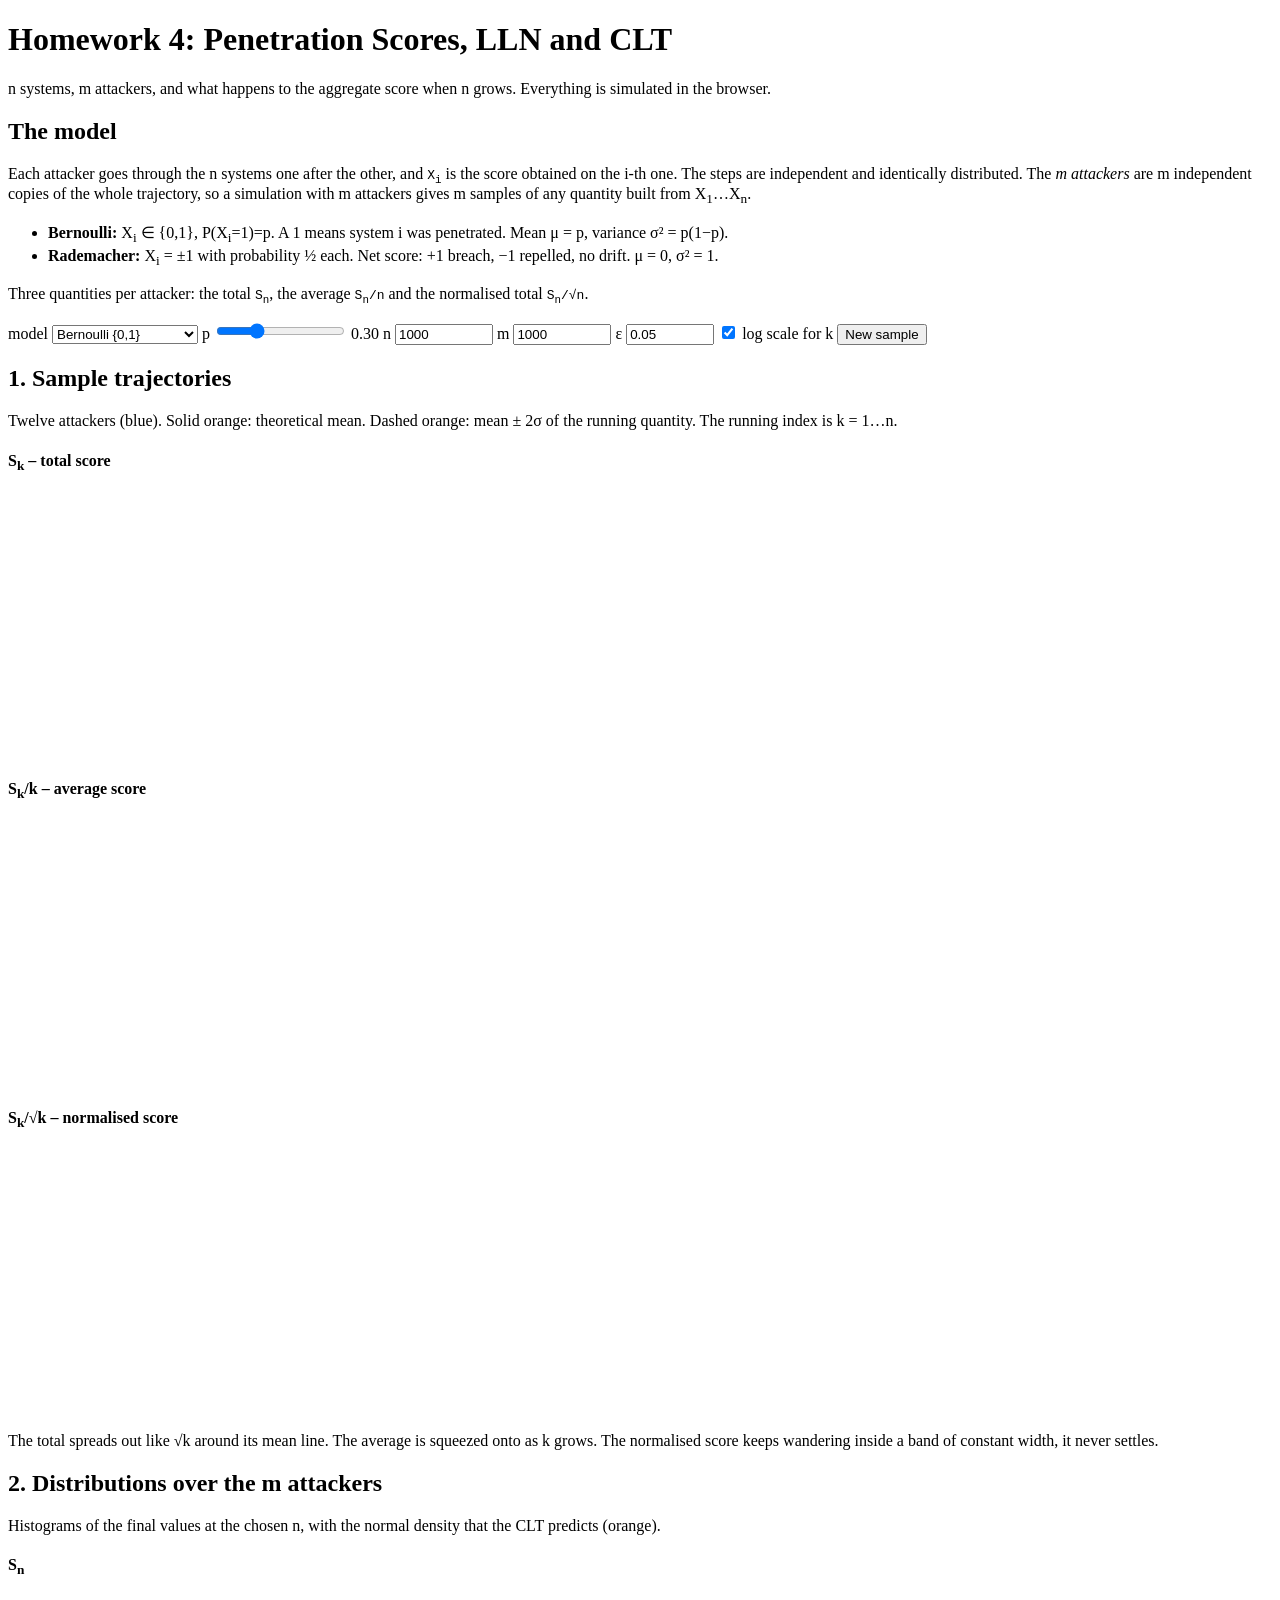
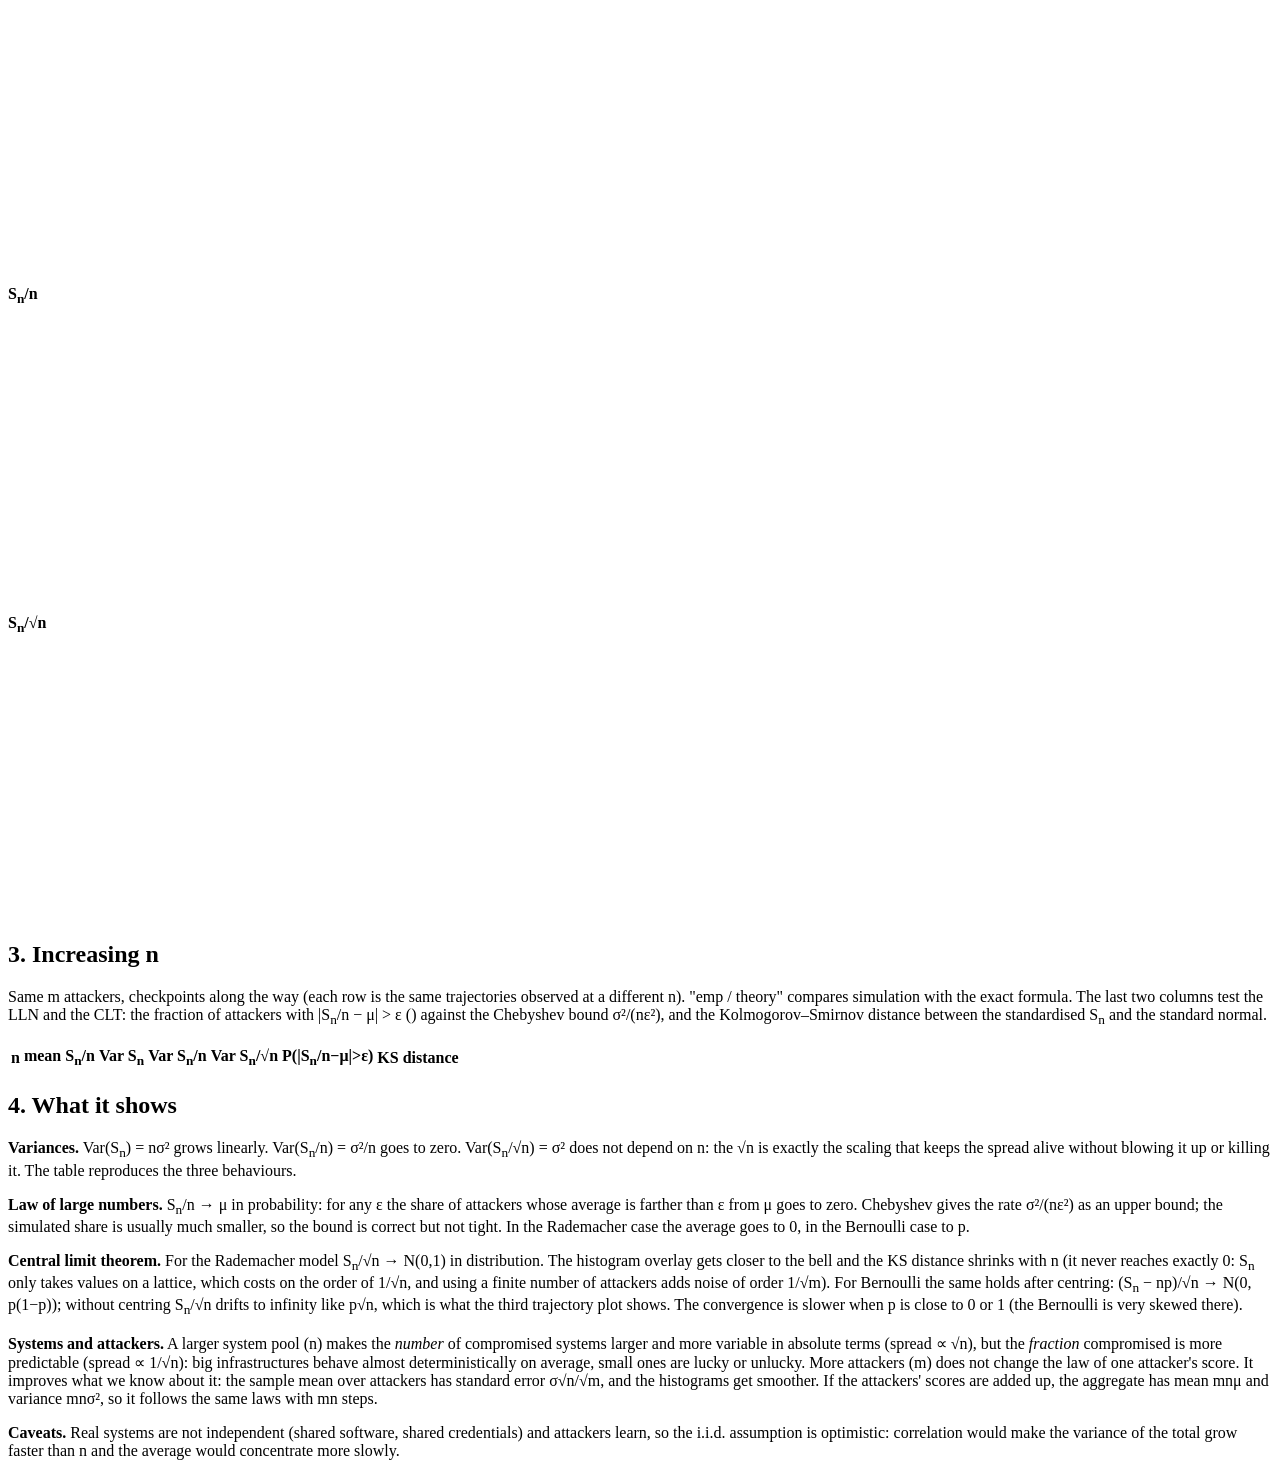
==== homework 3/index.html @ acc9eaaa "Create index.html" ====
<!DOCTYPE html>
<html lang="en">
<head>
<meta charset="utf-8">
<meta name="viewport" content="width=device-width, initial-scale=1, viewport-fit=cover">
<title>Homework 4 – Penetration scores: LLN and CLT</title>
<link rel="stylesheet" href="hw4.css?v=4">
</head>
<body>
<main>
<h1>Homework 4: Penetration Scores, LLN and CLT</h1>
<p class="sub">n systems, m attackers, and what happens to the aggregate score when n grows. Everything is simulated in the browser.</p>

<h2>The model</h2>
<p>Each attacker goes through the n systems one after the other, and <code>X<sub>i</sub></code> is the score obtained on the i-th one. The steps are independent and identically distributed. The <em>m attackers</em> are m independent copies of the whole trajectory, so a simulation with m attackers gives m samples of any quantity built from X<sub>1</sub>…X<sub>n</sub>.</p>
<ul>
<li><b>Bernoulli:</b> X<sub>i</sub> ∈ {0,1}, P(X<sub>i</sub>=1)=p. A 1 means system i was penetrated. Mean μ = p, variance σ² = p(1−p).</li>
<li><b>Rademacher:</b> X<sub>i</sub> = ±1 with probability ½ each. Net score: +1 breach, −1 repelled, no drift. μ = 0, σ² = 1.</li>
</ul>
<p>Three quantities per attacker: the total <code>S<sub>n</sub></code>, the average <code>S<sub>n</sub>/n</code> and the normalised total <code>S<sub>n</sub>/√n</code>.</p>

<div class="card ctl">
 <label>model <select id="model"><option value="bern">Bernoulli {0,1}</option><option value="rad">Rademacher {−1,+1}</option></select></label>
 <label>p <input type="range" id="p" min="0.02" max="0.98" step="0.01" value="0.3"> <span id="pv" class="mono">0.30</span></label>
 <label>n <input type="number" id="n" placeholder="systems" value="1000" min="10" max="20000" style="width:90px"></label>
 <label>m <input type="number" id="m" placeholder="attackers" value="1000" min="10" max="5000" style="width:90px"></label>
 <label>ε <input type="number" id="eps" placeholder="tolerance" value="0.05" min="0.01" step="0.01" style="width:80px"></label>
 <label><input type="checkbox" id="logx" checked> log scale for k</label>
 <button class="btn pri" id="go">New sample</button>
</div>

<h2>1. Sample trajectories</h2>
<p>Twelve attackers (blue). Solid orange: theoretical mean. Dashed orange: mean ± 2σ of the running quantity. The running index is k = 1…n.</p>
<div class="panels">
 <div><h4>S<sub>k</sub> – total score</h4><canvas id="c1" width="420" height="260"></canvas></div>
 <div><h4>S<sub>k</sub>/k – average score</h4><canvas id="c2" width="420" height="260"></canvas></div>
 <div><h4>S<sub>k</sub>/√k – normalised score</h4><canvas id="c3" width="420" height="260"></canvas></div>
</div>
<p>The total spreads out like √k around its mean line. The average is squeezed onto <b id="muTxt"></b> as k grows. The normalised score keeps wandering inside a band of constant width, it never settles.</p>

<h2>2. Distributions over the m attackers</h2>
<p>Histograms of the final values at the chosen n, with the normal density that the CLT predicts (orange).</p>
<div class="panels">
 <div><h4>S<sub>n</sub></h4><canvas id="h1" width="420" height="260"></canvas></div>
 <div><h4>S<sub>n</sub>/n</h4><canvas id="h2" width="420" height="260"></canvas></div>
 <div><h4>S<sub>n</sub>/√n</h4><canvas id="h3" width="420" height="260"></canvas></div>
</div>
<p id="sum"></p>

<h2>3. Increasing n</h2>
<p>Same m attackers, checkpoints along the way (each row is the same trajectories observed at a different n). "emp / theory" compares simulation with the exact formula. The last two columns test the LLN and the CLT: the fraction of attackers with |S<sub>n</sub>/n − μ| &gt; ε (<span id="epsTxt"></span>) against the Chebyshev bound σ²/(nε²), and the Kolmogorov–Smirnov distance between the standardised S<sub>n</sub> and the standard normal.</p>
<div class="wide"><table>
<thead><tr><th>n</th><th>mean S<sub>n</sub>/n</th><th>Var S<sub>n</sub></th><th>Var S<sub>n</sub>/n</th><th>Var S<sub>n</sub>/√n</th><th>P(|S<sub>n</sub>/n−μ|&gt;ε)</th><th>KS distance</th></tr></thead>
<tbody id="tab"></tbody></table></div>

<h2>4. What it shows</h2>
<p><b>Variances.</b> Var(S<sub>n</sub>) = nσ² grows linearly. Var(S<sub>n</sub>/n) = σ²/n goes to zero. Var(S<sub>n</sub>/√n) = σ² does not depend on n: the √n is exactly the scaling that keeps the spread alive without blowing it up or killing it. The table reproduces the three behaviours.</p>
<p><b>Law of large numbers.</b> S<sub>n</sub>/n → μ in probability: for any ε the share of attackers whose average is farther than ε from μ goes to zero. Chebyshev gives the rate σ²/(nε²) as an upper bound; the simulated share is usually much smaller, so the bound is correct but not tight. In the Rademacher case the average goes to 0, in the Bernoulli case to p.</p>
<p><b>Central limit theorem.</b> For the Rademacher model S<sub>n</sub>/√n → N(0,1) in distribution. The histogram overlay gets closer to the bell and the KS distance shrinks with n (it never reaches exactly 0: S<sub>n</sub> only takes values on a lattice, which costs on the order of 1/√n, and using a finite number of attackers adds noise of order 1/√m). For Bernoulli the same holds after centring: (S<sub>n</sub> − np)/√n → N(0, p(1−p)); without centring S<sub>n</sub>/√n drifts to infinity like p√n, which is what the third trajectory plot shows. The convergence is slower when p is close to 0 or 1 (the Bernoulli is very skewed there).</p>
<p><b>Systems and attackers.</b> A larger system pool (n) makes the <em>number</em> of compromised systems larger and more variable in absolute terms (spread ∝ √n), but the <em>fraction</em> compromised is more predictable (spread ∝ 1/√n): big infrastructures behave almost deterministically on average, small ones are lucky or unlucky. More attackers (m) does not change the law of one attacker's score. It improves what we know about it: the sample mean over attackers has standard error σ√n/√m, and the histograms get smoother. If the attackers' scores are added up, the aggregate has mean mnμ and variance mnσ², so it follows the same laws with mn steps.</p>
<p><b>Caveats.</b> Real systems are not independent (shared software, shared credentials) and attackers learn, so the i.i.d. assumption is optimistic: correlation would make the variance of the total grow faster than n and the average would concentrate more slowly.</p>
</main>
<script src="hw4.js?v=4"></script>
</body>
</html>
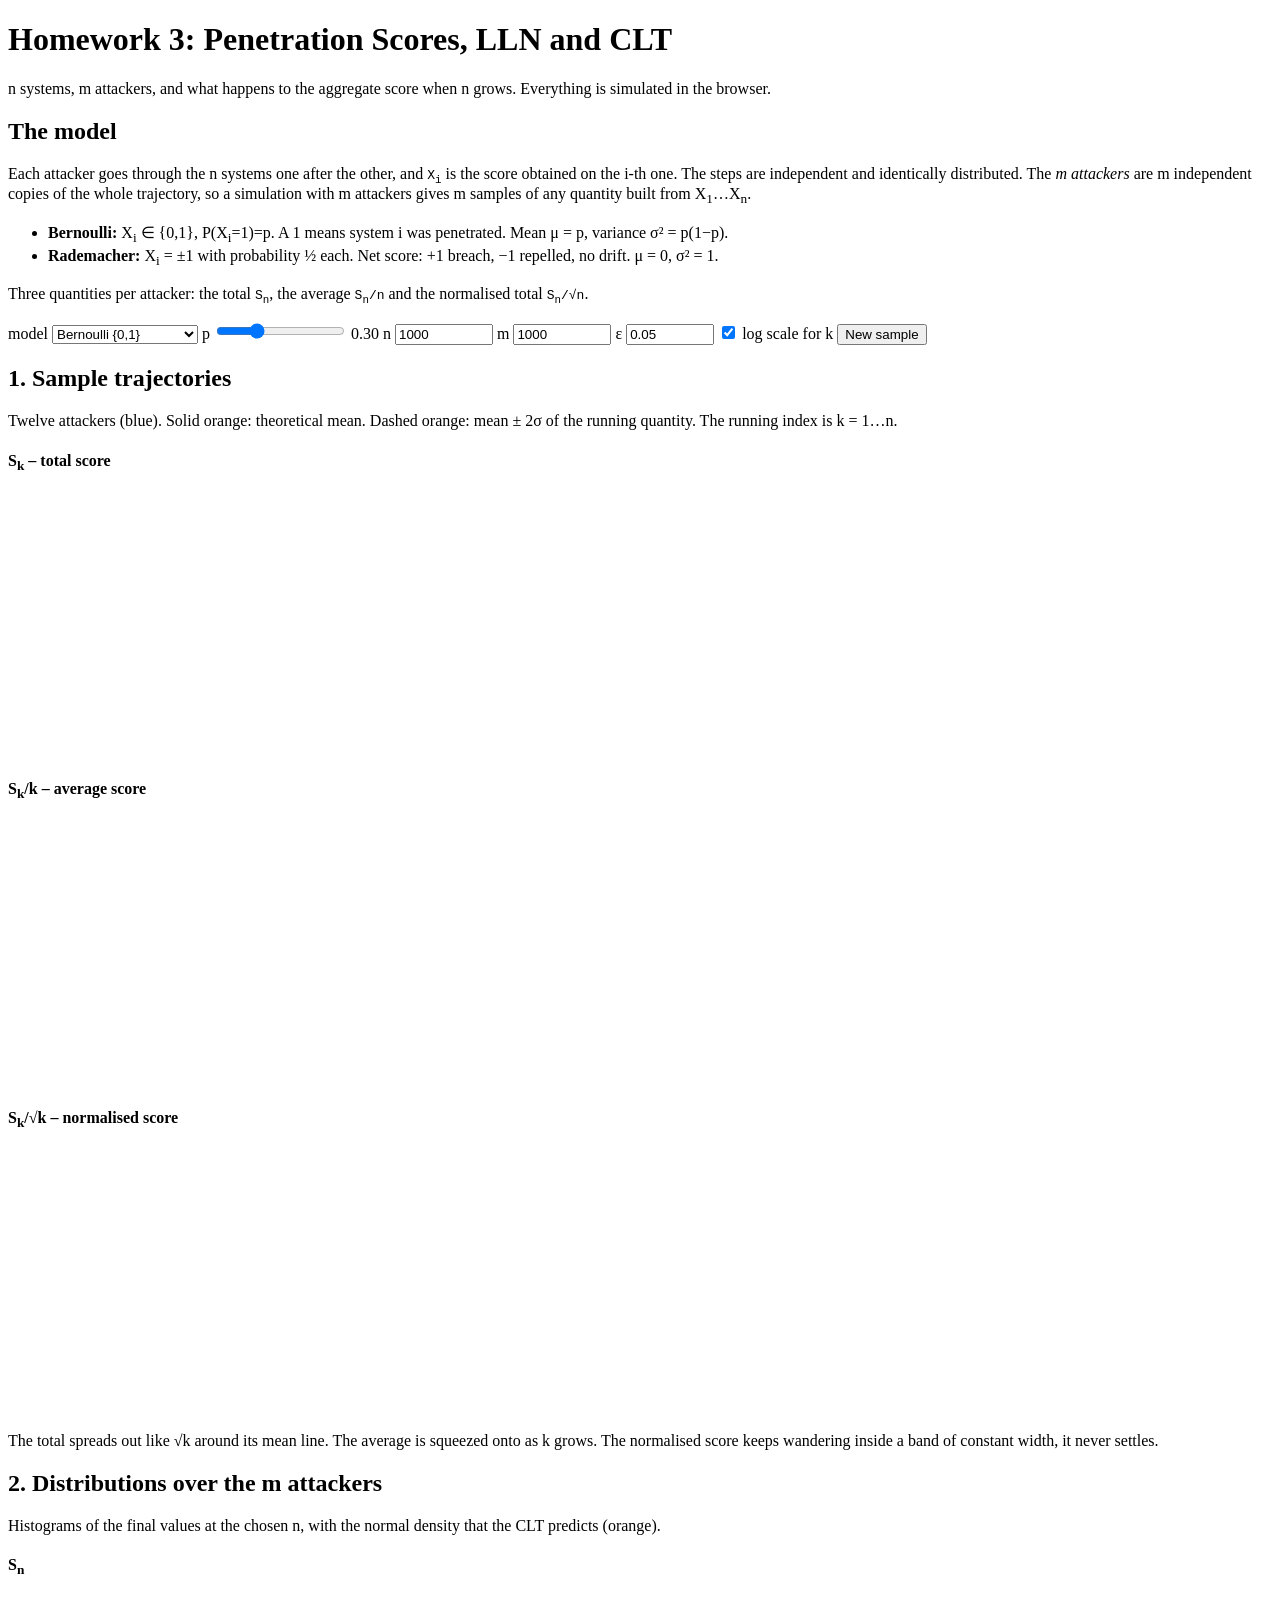
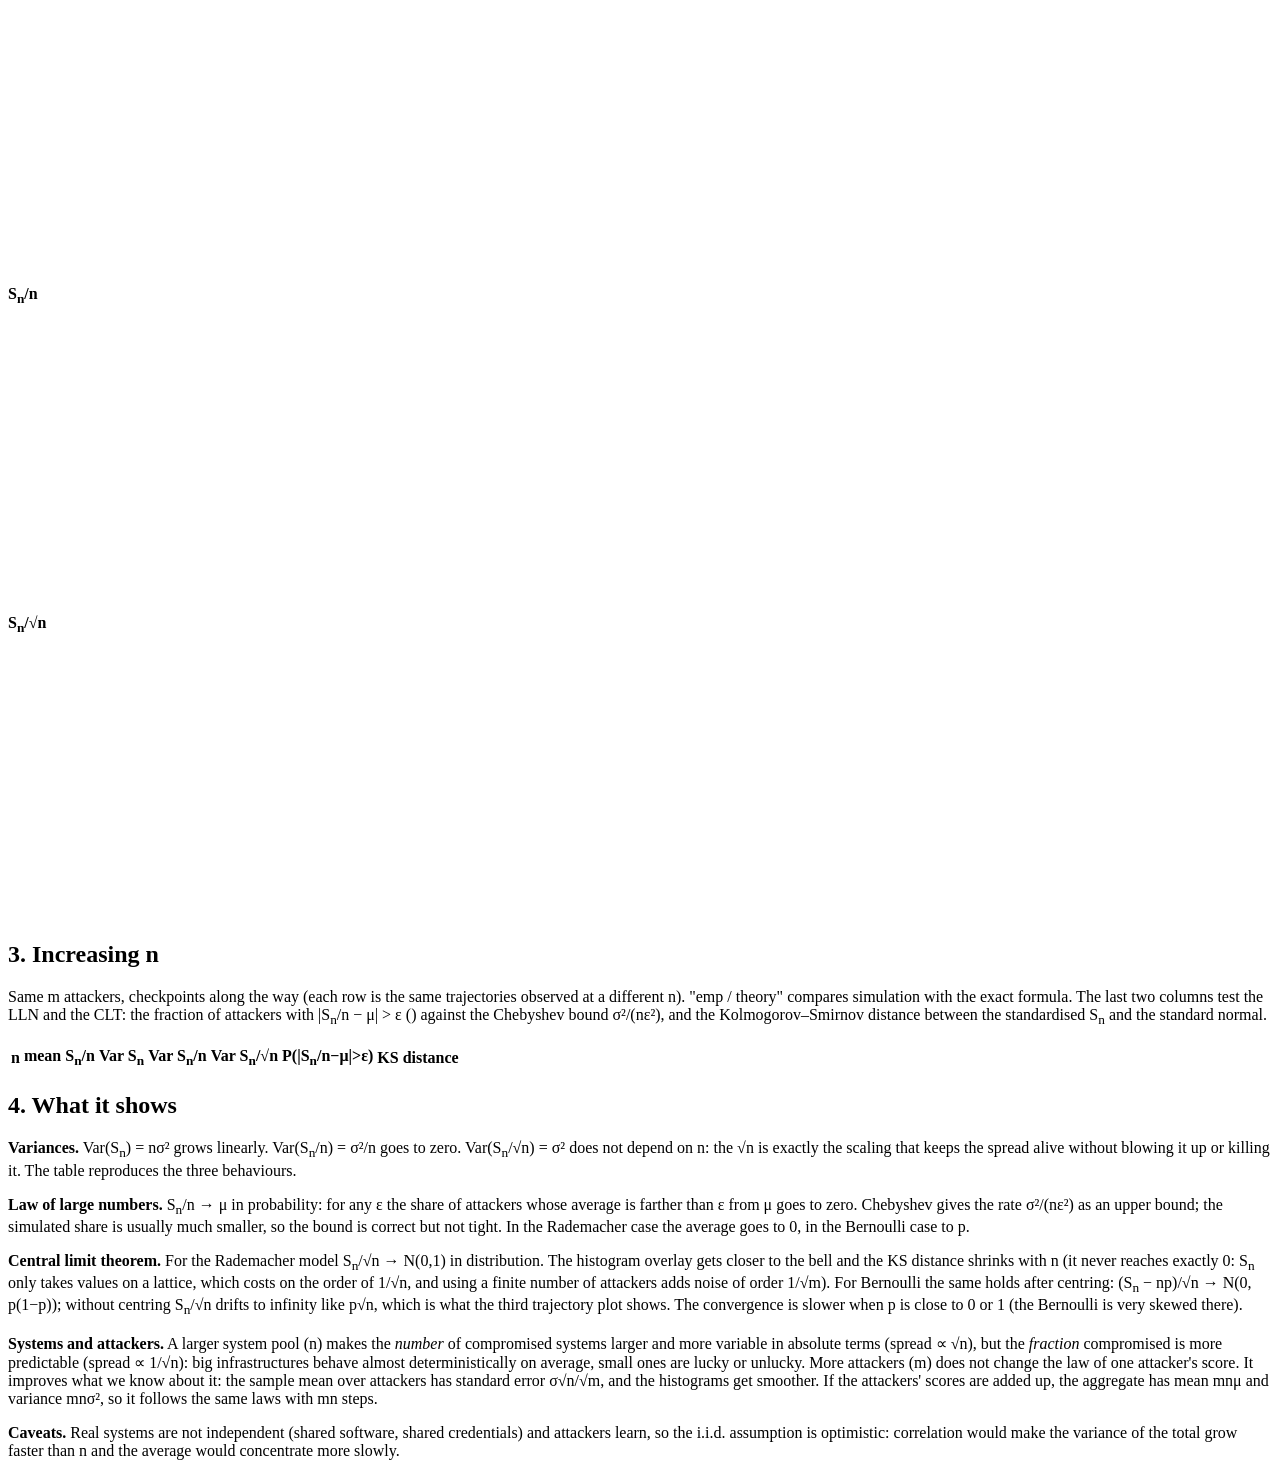
==== commit d7542860: "Update index.html" ====
--- a/homework 3/index.html
+++ b/homework 3/index.html
@@ -3,12 +3,12 @@
 <head>
 <meta charset="utf-8">
 <meta name="viewport" content="width=device-width, initial-scale=1, viewport-fit=cover">
-<title>Homework 4 – Penetration scores: LLN and CLT</title>
-<link rel="stylesheet" href="hw4.css?v=4">
+<title>Homework 3 – Penetration scores: LLN and CLT</title>
+<link rel="stylesheet" href="hw3.css?v=3">
 </head>
 <body>
 <main>
-<h1>Homework 4: Penetration Scores, LLN and CLT</h1>
+<h1>Homework 3: Penetration Scores, LLN and CLT</h1>
 <p class="sub">n systems, m attackers, and what happens to the aggregate score when n grows. Everything is simulated in the browser.</p>
 
 <h2>The model</h2>
@@ -60,6 +60,6 @@
 <p><b>Systems and attackers.</b> A larger system pool (n) makes the <em>number</em> of compromised systems larger and more variable in absolute terms (spread ∝ √n), but the <em>fraction</em> compromised is more predictable (spread ∝ 1/√n): big infrastructures behave almost deterministically on average, small ones are lucky or unlucky. More attackers (m) does not change the law of one attacker's score. It improves what we know about it: the sample mean over attackers has standard error σ√n/√m, and the histograms get smoother. If the attackers' scores are added up, the aggregate has mean mnμ and variance mnσ², so it follows the same laws with mn steps.</p>
 <p><b>Caveats.</b> Real systems are not independent (shared software, shared credentials) and attackers learn, so the i.i.d. assumption is optimistic: correlation would make the variance of the total grow faster than n and the average would concentrate more slowly.</p>
 </main>
-<script src="hw4.js?v=4"></script>
+<script src="hw3.js?v=3"></script>
 </body>
 </html>
